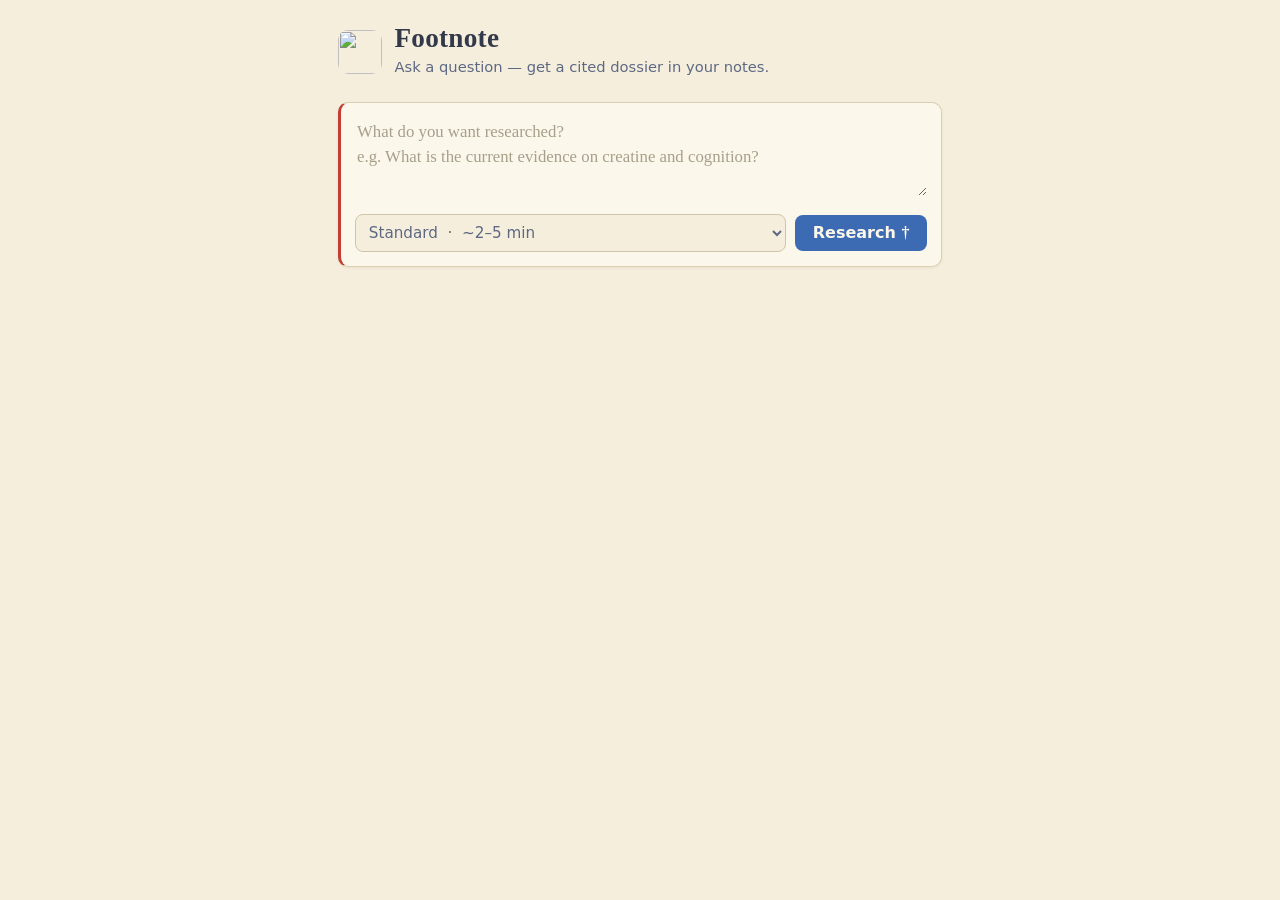
==== static/index.html @ 31f2ada9 "PWA: paper-and-ink UI, job polling, push subscription, offline shell Icon: Margin's sibling — same p" ====
<!doctype html>
<!-- Footnote — self-hosted deep-research server. Copyright (C) 2026 Marc Schlienger
     Licensed under the GNU AGPL v3.0 or later; see the LICENSE file. -->
<html lang="en">
<head>
  <meta charset="utf-8">
  <meta name="viewport" content="width=device-width, initial-scale=1, viewport-fit=cover">
  <title>Footnote</title>
  <meta name="description" content="Ask a question, get a cited research dossier in your notes.">
  <link rel="manifest" href="/manifest.json">
  <link rel="icon" href="/favicon.svg" type="image/svg+xml">
  <link rel="icon" href="/favicon-32.png" type="image/png" sizes="32x32">
  <link rel="apple-touch-icon" href="/apple-touch-icon.png">
  <meta name="theme-color" content="#EDE2C9">
  <meta name="apple-mobile-web-app-capable" content="yes">
  <meta name="apple-mobile-web-app-status-bar-style" content="default">
  <link rel="stylesheet" href="/static/style.css">
</head>
<body>
<main>
  <header>
    <img src="/favicon.svg" alt="" width="44" height="44">
    <div>
      <h1>Footnote</h1>
      <p class="tagline">Ask a question — get a cited dossier in your notes.</p>
    </div>
  </header>

  <form id="ask">
    <textarea id="question" rows="3" required minlength="8" maxlength="4000"
      placeholder="What do you want researched?&#10;e.g. What is the current evidence on creatine and cognition?"></textarea>
    <div class="controls">
      <select id="processor" title="Research depth">
        <option value="base">Quick look &nbsp;·&nbsp; ~1–2 min</option>
        <option value="core" selected>Standard &nbsp;·&nbsp; ~2–5 min</option>
        <option value="pro">Deep &nbsp;·&nbsp; ~5–10 min</option>
        <option value="ultra">Exhaustive &nbsp;·&nbsp; ~10–30 min</option>
        <option value="ultra4x">Heroic &nbsp;·&nbsp; up to 90 min</option>
      </select>
      <button type="submit" id="go">Research<span class="dagger">†</span></button>
    </div>
  </form>

  <p id="flash" hidden></p>

  <div id="push-offer" hidden>
    <button id="enable-push" class="ghost">🔔 Notify me when research finishes</button>
  </div>

  <section id="jobs-section" hidden>
    <h2>Research<span class="count" id="active-count"></span></h2>
    <ul id="jobs"></ul>
  </section>

  <footer>
    <p id="server-note"></p>
  </footer>
</main>
<script src="/static/app.js"></script>
</body>
</html>
---- static/style.css ----
/* Footnote — self-hosted deep-research server. Copyright (C) 2026 Marc Schlienger
   Licensed under the GNU AGPL v3.0 or later; see the LICENSE file.
   Paper-and-ink look, same family as Margin: cream paper, slate text,
   a red rule, blue ink for the app's own marks. */

:root {
  --paper: #F5EEDC;
  --paper-deep: #EDE2C9;
  --ink: #33394A;
  --ink-soft: #5D6883;
  --rule-red: #C43D33;
  --pen-blue: #3D6BB3;
  --ok: #3E7A4E;
  --card: #FBF7EB;
  --serif: "Iowan Old Style", "Palatino", "Georgia", serif;
  --sans: -apple-system, BlinkMacSystemFont, "Segoe UI", system-ui, sans-serif;
}

* { box-sizing: border-box; }

body {
  margin: 0;
  background: var(--paper);
  color: var(--ink);
  font: 16px/1.55 var(--sans);
  -webkit-font-smoothing: antialiased;
}

main {
  max-width: 40rem;
  margin: 0 auto;
  padding: 1.5rem 1.1rem 3rem;
  padding-top: calc(1.5rem + env(safe-area-inset-top));
}

/* Header ------------------------------------------------------------- */
header {
  display: flex;
  align-items: center;
  gap: .8rem;
  margin-bottom: 1.4rem;
}
header img { border-radius: 10px; }
h1 {
  margin: 0;
  font: 700 1.7rem/1.1 var(--serif);
  letter-spacing: .01em;
}
.tagline { margin: .15rem 0 0; color: var(--ink-soft); font-size: .92rem; }

/* Ask form ----------------------------------------------------------- */
form#ask {
  background: var(--card);
  border: 1px solid #DACFB2;
  border-left: 3px solid var(--rule-red);
  border-radius: 10px;
  padding: .9rem;
  box-shadow: 0 1px 3px rgba(60, 50, 20, .07);
}
textarea {
  width: 100%;
  border: none;
  background: transparent;
  resize: vertical;
  font: 1.05rem/1.5 var(--serif);
  color: var(--ink);
  min-height: 4.2rem;
}
textarea:focus { outline: none; }
textarea::placeholder { color: #A79F8A; }

.controls {
  display: flex;
  gap: .6rem;
  margin-top: .6rem;
  align-items: center;
}
select {
  flex: 1;
  font: .95rem var(--sans);
  color: var(--ink-soft);
  padding: .5rem .55rem;
  border: 1px solid #D0C5A8;
  border-radius: 8px;
  background: var(--paper);
}
button {
  font: 600 1rem var(--sans);
  padding: .55rem 1.1rem;
  border: none;
  border-radius: 8px;
  background: var(--pen-blue);
  color: #FBF7EB;
  cursor: pointer;
}
button:active { transform: translateY(1px); }
button[disabled] { opacity: .55; cursor: default; }
button .dagger { margin-left: .35rem; font-family: var(--serif); }
button.ghost {
  background: transparent;
  color: var(--pen-blue);
  border: 1px dashed var(--pen-blue);
  font-weight: 500;
  width: 100%;
}

#flash {
  margin: .8rem 0 0;
  padding: .55rem .8rem;
  border-radius: 8px;
  font-size: .93rem;
  background: #E8F0E4;
  color: var(--ok);
}
#flash.error { background: #F6E3E1; color: var(--rule-red); }
#push-offer { margin-top: .8rem; }

/* Jobs list ---------------------------------------------------------- */
#jobs-section h2 {
  font: 700 1.15rem var(--serif);
  margin: 1.8rem 0 .6rem;
  border-bottom: 2px solid var(--rule-red);
  padding-bottom: .25rem;
}
#jobs-section .count {
  font: 500 .8rem var(--sans);
  color: var(--ink-soft);
  margin-left: .5rem;
}
ul#jobs { list-style: none; margin: 0; padding: 0; }
li.job {
  background: var(--card);
  border: 1px solid #E2D8BE;
  border-radius: 10px;
  padding: .75rem .9rem;
  margin-bottom: .6rem;
}
.job .q {
  font: 600 1rem/1.35 var(--serif);
  margin: 0 0 .3rem;
  overflow-wrap: anywhere;
}
.job .meta {
  display: flex;
  flex-wrap: wrap;
  gap: .35rem .7rem;
  align-items: center;
  font-size: .84rem;
  color: var(--ink-soft);
}
.badge {
  font: 600 .74rem var(--sans);
  padding: .12rem .5rem;
  border-radius: 99px;
  color: #FBF7EB;
  background: var(--ink-soft);
  text-transform: uppercase;
  letter-spacing: .04em;
}
.badge.researching, .badge.archiving, .badge.saving, .badge.queued {
  background: var(--pen-blue);
}
.badge.done { background: var(--ok); }
.badge.failed { background: var(--rule-red); }
.job .progress { flex-basis: 100%; }
.job .links { flex-basis: 100%; display: flex; gap: .9rem; }
.job a { color: var(--pen-blue); text-decoration: none; font-weight: 600; }
.job a:hover { text-decoration: underline; }
.job .del {
  background: none; border: none; color: var(--ink-soft);
  font-size: .84rem; padding: 0; cursor: pointer; margin-left: auto;
}
.job .del:hover { color: var(--rule-red); }
.spin {
  display: inline-block; width: .8em; height: .8em;
  border: 2px solid var(--pen-blue); border-top-color: transparent;
  border-radius: 50%; animation: spin 1s linear infinite;
  vertical-align: -.1em; margin-right: .3rem;
}
@keyframes spin { to { transform: rotate(360deg); } }

footer { margin-top: 2.5rem; color: var(--ink-soft); font-size: .8rem; }
footer a { color: var(--pen-blue); }

/* Rendered report view (server-side /jobs/{id}/report) ---------------- */
body.report { background: var(--paper); }
.report-body {
  max-width: 44rem;
  margin: 0 auto;
  padding: 1.5rem 1.2rem 4rem;
  font: 1.02rem/1.65 var(--serif);
}
.report-body h1, .report-body h2, .report-body h3 { font-family: var(--serif); }
.report-body h1 { font-size: 1.6rem; line-height: 1.25; }
.report-body h2 {
  font-size: 1.25rem;
  border-bottom: 2px solid var(--rule-red);
  padding-bottom: .2rem;
  margin-top: 2rem;
}
.report-body a { color: var(--pen-blue); }
.report-body blockquote {
  margin: .6rem 0 .6rem .2rem;
  padding: .1rem 0 .1rem .8rem;
  border-left: 3px solid var(--paper-deep);
  color: var(--ink-soft);
}
.report-body code, .report-body pre {
  font-family: ui-monospace, "SF Mono", Menlo, monospace;
  font-size: .88em;
  background: var(--paper-deep);
  border-radius: 4px;
  padding: .08em .3em;
}
.report-body pre { padding: .7em .9em; overflow-x: auto; }
.report-body table { border-collapse: collapse; }
.report-body th, .report-body td {
  border: 1px solid #D0C5A8; padding: .3rem .6rem;
}

@media (max-width: 480px) {
  .controls { flex-direction: column; align-items: stretch; }
}
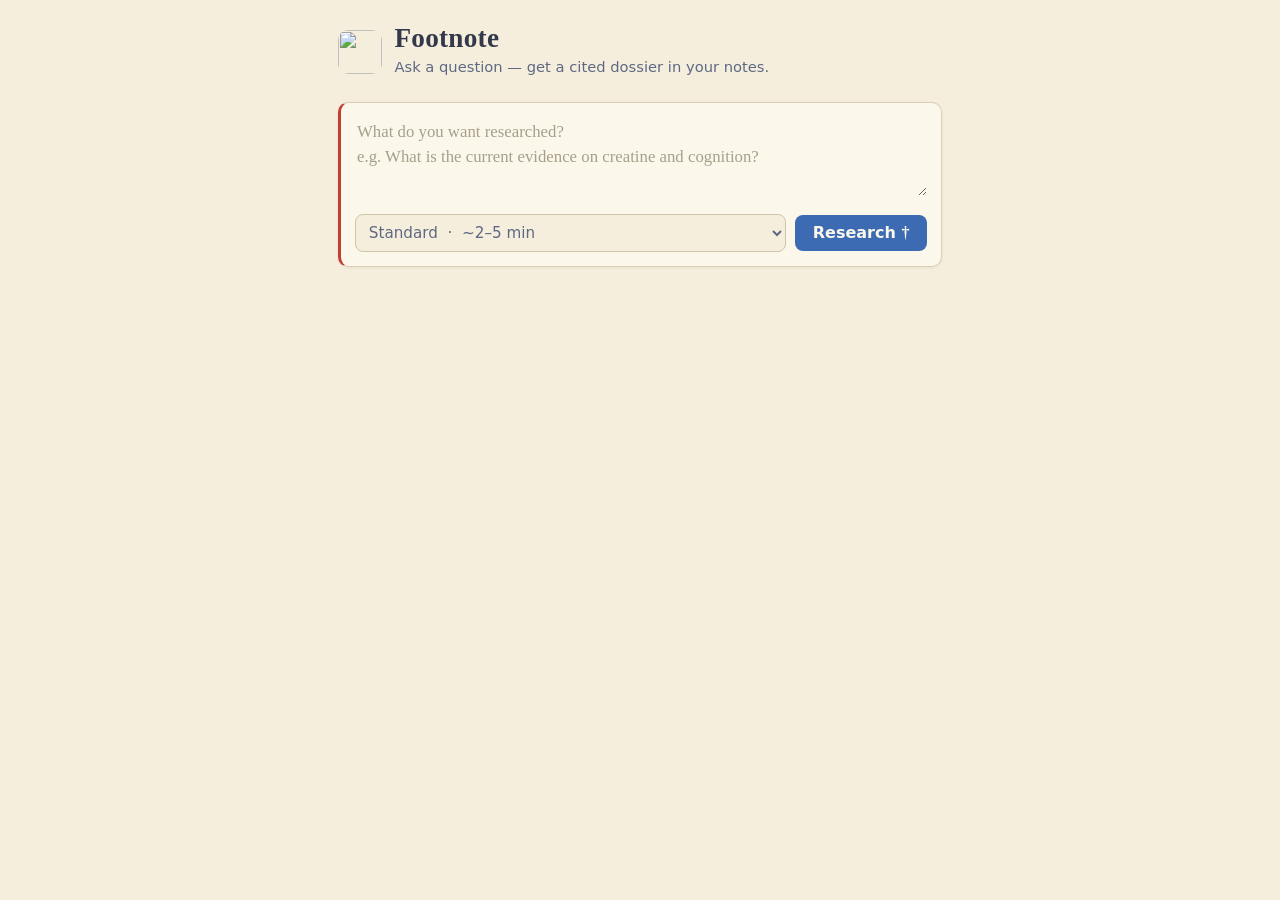
==== commit 95354ec5: "Service worker: keep dossiers readable with no network The old policy cached the shell and returned " ====
--- a/static/index.html
+++ b/static/index.html
@@ -49,6 +49,8 @@
 
   <section id="jobs-section" hidden>
     <h2>Research<span class="count" id="active-count"></span></h2>
+    <p id="offline" hidden>Offline — this is the last list Footnote saw.
+      Dossiers you have already opened are still readable.</p>
     <ul id="jobs"></ul>
   </section>
 
--- a/static/style.css
+++ b/static/style.css
@@ -127,6 +127,15 @@
   color: var(--ink-soft);
   margin-left: .5rem;
 }
+#offline {
+  margin: 0 0 .7rem;
+  padding: .45rem .7rem;
+  border-left: 3px solid var(--rule-red);
+  background: var(--card);
+  border-radius: 0 8px 8px 0;
+  font-size: .84rem;
+  color: var(--ink-soft);
+}
 ul#jobs { list-style: none; margin: 0; padding: 0; }
 li.job {
   background: var(--card);
@@ -163,7 +172,13 @@
 .badge.done { background: var(--ok); }
 .badge.failed { background: var(--rule-red); }
 .job .progress { flex-basis: 100%; }
-.job .links { flex-basis: 100%; display: flex; gap: .9rem; }
+.job .links {
+  flex-basis: 100%;
+  display: flex;
+  flex-wrap: wrap;
+  align-items: baseline;
+  gap: .35rem .9rem;
+}
 .job a { color: var(--pen-blue); text-decoration: none; font-weight: 600; }
 .job a:hover { text-decoration: underline; }
 .job .del {
@@ -171,6 +186,43 @@
   font-size: .84rem; padding: 0; cursor: pointer; margin-left: auto;
 }
 .job .del:hover { color: var(--rule-red); }
+.job .linkish {
+  background: none;
+  border: none;
+  padding: 0;
+  font: 600 .84rem var(--sans);
+  color: var(--pen-blue);
+  cursor: pointer;
+}
+.job .linkish:hover { text-decoration: underline; }
+
+/* Source panel inside a job card ------------------------------------- */
+.sources {
+  margin-top: .7rem;
+  padding-top: .65rem;
+  border-top: 1px solid #E2D8BE;
+  font-size: .85rem;
+  color: var(--ink-soft);
+}
+.sources ol { margin: 0; padding-left: 1.5rem; }
+.sources li { margin-bottom: .5rem; }
+.sources li::marker { font-variant-numeric: tabular-nums; }
+.sources .src-title {
+  display: block;
+  font: 600 .93rem/1.35 var(--serif);
+  overflow-wrap: anywhere;
+}
+.sources span.src-title { color: var(--ink); font-weight: 500; }
+.sources .src-links {
+  display: flex;
+  flex-wrap: wrap;
+  gap: .75rem;
+  margin-top: .1rem;
+  font-size: .8rem;
+}
+.sources .src-links a { font-weight: 600; }
+.srcs-foot { margin: .75rem 0 0; font-size: .8rem; }
+
 .spin {
   display: inline-block; width: .8em; height: .8em;
   border: 2px solid var(--pen-blue); border-top-color: transparent;
@@ -191,6 +243,12 @@
   font: 1.02rem/1.65 var(--serif);
 }
 .report-body h1, .report-body h2, .report-body h3 { font-family: var(--serif); }
+.report-body .page-nav { font: .9rem var(--sans); color: var(--ink-soft); }
+.report-body .source-note {
+  margin: .35rem 0 1.5rem;      /* h1 above it carries no bottom margin */
+  font: .85rem var(--sans);
+  color: var(--ink-soft);
+}
 .report-body h1 { font-size: 1.6rem; line-height: 1.25; }
 .report-body h2 {
   font-size: 1.25rem;
@@ -199,6 +257,9 @@
   margin-top: 2rem;
 }
 .report-body a { color: var(--pen-blue); }
+/* A link whose URL was rejected as unsafe keeps its text but loses its href —
+   it should not go on looking clickable. */
+.report-body a:not([href]) { color: inherit; }
 .report-body blockquote {
   margin: .6rem 0 .6rem .2rem;
   padding: .1rem 0 .1rem .8rem;
